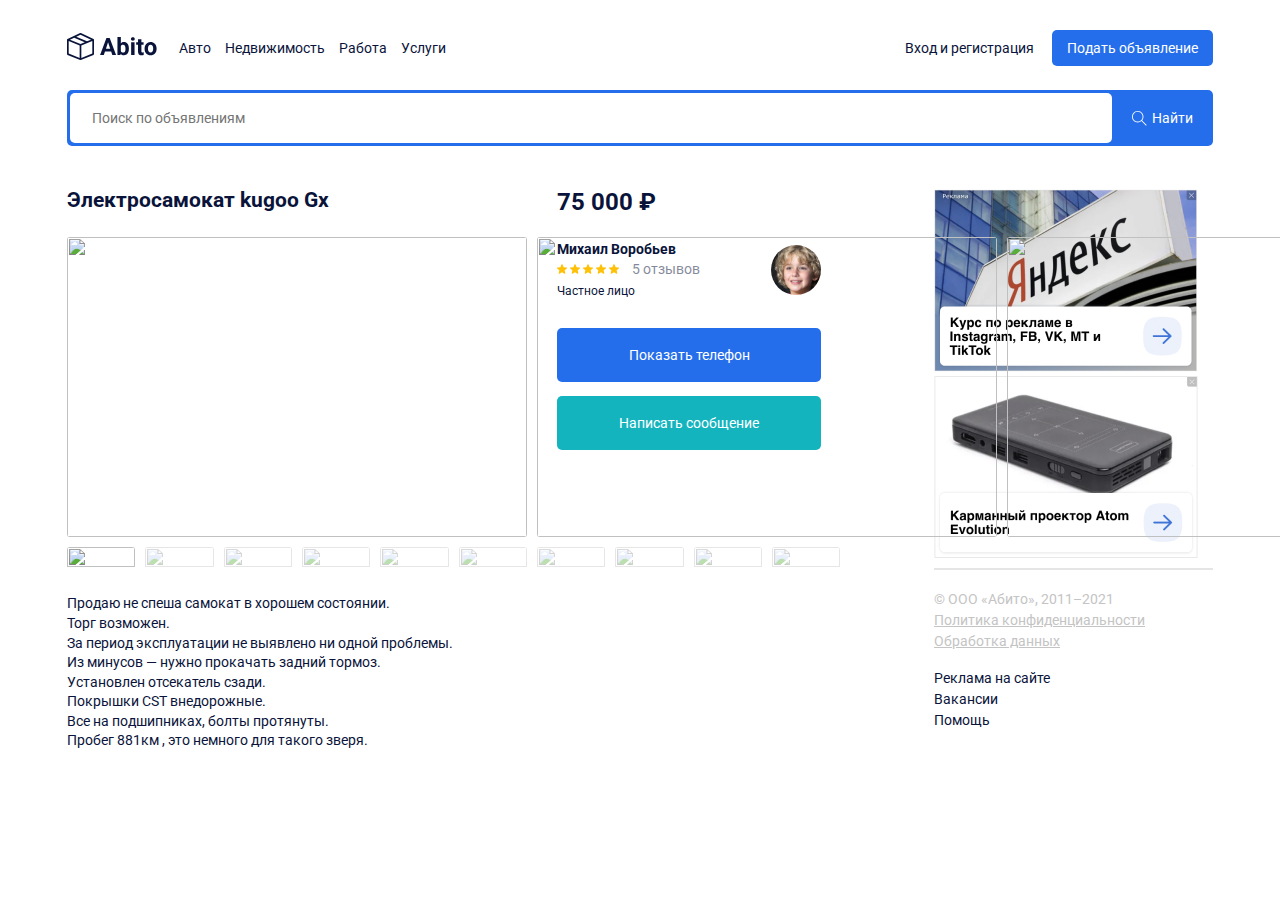
==== single.html @ 2404cf46 "made ads page" ====
<!DOCTYPE html>
<html lang="ru">
<head>
	<meta charset="UTF-8">
	<meta http-equiv="X-UA-Compatible" content="IE=edge">
	<meta name="viewport" content="width=device-width, initial-scale=1.0">
	<link rel="preconnect" href="https://fonts.googleapis.com">
	<link rel="preconnect" href="https://fonts.gstatic.com" crossorigin>
	<link href="https://fonts.googleapis.com/css2?family=Roboto:wght@400;700&display=swap" rel="stylesheet">
	<link rel="stylesheet" href="styles/normalize.css">
	<link rel="stylesheet" href="https://unpkg.com/swiper/swiper-bundle.min.css" />
	<link rel="stylesheet" href="styles/style.css">
	<title>Страница объявления</title>
</head>
<body>
	<header class="header container">
		<div class="navbar">
			<a href="/index.html" class="logo">
				<img src="img/logo.svg" alt="icon: logo" class="logo-image">
			</a>
			<nav class="navbar-menu">
				<ul class="menu">
					<li class="menu-item">
						<a href="#" class="menu-link">Авто</a>
					</li>
					<li class="menu-item">
						<a href="#" class="menu-link">Недвижимость</a>
					</li>
					<li class="menu-item">
						<a href="#" class="menu-link">Работа</a>
					</li>
					<li class="menu-item">
						<a href="#" class="menu-link">Услуги</a>
					</li>
				</ul>
			</nav>
			<div class="button-group">
				<a href="#" class="button button-link">
					Вход и регистрация
				</a>
				<a href="#" class="button button-primary">
					Подать объявление
				</a>
			</div>
			<!-- /.button-group -->
		</div>
		<!-- /.navbar -->
		<div class="search-panel">
			<input type="search" placeholder="Поиск по объявлениям" class="search-input">
			<button class="search-button">
				<svg class="search-icon" width="15" height="15" viewBox="0 0 15 15" fill="none" xmlns="http://www.w3.org/2000/svg">
					<path d="M14.6506 14.0012L10.0862 9.43675C10.9465 8.43352 11.4706 7.13293 11.4706 5.71058C11.4706 2.54822 8.89765 -0.0247192 5.7353 -0.0247192C4.20353 -0.0247192 2.76265 0.571751 1.67824 1.6544C0.595589 2.73793 -0.000881376 4.17881 9.77541e-07 5.71058C9.77541e-07 8.87293 2.57294 11.4459 5.7353 11.4459C7.15765 11.4459 8.45912 10.9218 9.46235 10.0615L14.0268 14.6259L14.6506 14.0012ZM5.7353 10.5635C3.06 10.5635 0.882354 8.38675 0.882354 5.71058C0.881472 4.41352 1.38618 3.19499 2.30294 2.2791C3.21882 1.36234 4.43824 0.857634 5.7353 0.857634C8.41059 0.857634 10.5882 3.0344 10.5882 5.71058C10.5882 8.38587 8.41059 10.5635 5.7353 10.5635Z" fill="white"/>
				</svg>					
				<span class="search-button-text">Найти</span>
			</button>
		</div>
		<!-- /.search-panel -->
	</header>
	<div class="page-content container">
		<main class="main main-single">
			<div class="content">
				<h2 class="page-title">Электросамокат kugoo Gx</h2>
				<div
					style="--swiper-navigation-color: #fff; --swiper-pagination-color: #fff"
					class="swiper-container mySwiper2"
				>
					<div class="swiper-wrapper">
						<div class="swiper-slide">
							<img src="https://swiperjs.com/demos/images/nature-1.jpg" />
						</div>
						<div class="swiper-slide">
							<img src="https://swiperjs.com/demos/images/nature-2.jpg" />
						</div>
						<div class="swiper-slide">
							<img src="https://swiperjs.com/demos/images/nature-3.jpg" />
						</div>
						<div class="swiper-slide">
							<img src="https://swiperjs.com/demos/images/nature-4.jpg" />
						</div>
						<div class="swiper-slide">
							<img src="https://swiperjs.com/demos/images/nature-5.jpg" />
						</div>
						<div class="swiper-slide">
							<img src="https://swiperjs.com/demos/images/nature-6.jpg" />
						</div>
						<div class="swiper-slide">
							<img src="https://swiperjs.com/demos/images/nature-7.jpg" />
						</div>
						<div class="swiper-slide">
							<img src="https://swiperjs.com/demos/images/nature-8.jpg" />
						</div>
						<div class="swiper-slide">
							<img src="https://swiperjs.com/demos/images/nature-9.jpg" />
						</div>
						<div class="swiper-slide">
							<img src="https://swiperjs.com/demos/images/nature-10.jpg" />
						</div>
					</div>
				</div>
				<div thumbsSlider="" class="swiper-container mySwiper">
					<div class="swiper-wrapper">
						<div class="swiper-slide">
							<img src="https://swiperjs.com/demos/images/nature-1.jpg" />
						</div>
						<div class="swiper-slide">
							<img src="https://swiperjs.com/demos/images/nature-2.jpg" />
						</div>
						<div class="swiper-slide">
							<img src="https://swiperjs.com/demos/images/nature-3.jpg" />
						</div>
						<div class="swiper-slide">
							<img src="https://swiperjs.com/demos/images/nature-4.jpg" />
						</div>
						<div class="swiper-slide">
							<img src="https://swiperjs.com/demos/images/nature-5.jpg" />
						</div>
						<div class="swiper-slide">
							<img src="https://swiperjs.com/demos/images/nature-6.jpg" />
						</div>
						<div class="swiper-slide">
							<img src="https://swiperjs.com/demos/images/nature-7.jpg" />
						</div>
						<div class="swiper-slide">
							<img src="https://swiperjs.com/demos/images/nature-8.jpg" />
						</div>
						<div class="swiper-slide">
							<img src="https://swiperjs.com/demos/images/nature-9.jpg" />
						</div>
						<div class="swiper-slide">
							<img src="https://swiperjs.com/demos/images/nature-10.jpg" />
						</div>
					</div>
				</div>
				<div class="content-text">
					<p>
						Продаю не спеша самокат в хорошем состоянии.<br>
						Торг возможен. <br>
						За период эксплуатации не выявлено ни одной проблемы.<br>
						Из минусов — нужно прокачать задний тормоз. <br>
						Установлен отсекатель сзади. <br>
						Покрышки CST внедорожные. <br>
						Все на подшипниках, болты протянуты. <br>
						Пробег 881км , это немного для такого зверя.<br>
					</p>
				</div>
			</div>
			<div class="author">
				<strong class="single-price">75 000 ₽</strong>
				<div class="author-wrapper">
					<div class="author-info">
						<span class="author-name">Михаил Воробьев</span>
						<div class="rating">
							<svg width="10" height="10" viewBox="0 0 10 10" fill="none" xmlns="http://www.w3.org/2000/svg">
								<path d="M9.97393 3.83595C9.90847 3.63346 9.72887 3.48965 9.51639 3.4705L6.63011 3.20842L5.4888 0.537072C5.40465 0.341297 5.21299 0.214569 5.00005 0.214569C4.78711 0.214569 4.59545 0.341297 4.5113 0.53753L3.36999 3.20842L0.483257 3.4705C0.271154 3.4901 0.0920116 3.63346 0.0261682 3.83595C-0.0396751 4.03844 0.0211327 4.26054 0.181583 4.40054L2.36326 6.31389L1.71994 9.14775C1.67286 9.35612 1.75374 9.5715 1.92662 9.69647C2.01955 9.76361 2.12827 9.79779 2.23791 9.79779C2.33244 9.79779 2.42621 9.77231 2.51036 9.72195L5.00005 8.23396L7.48882 9.72195C7.67094 9.83152 7.90052 9.82152 8.07302 9.69647C8.24598 9.57112 8.32678 9.35566 8.27971 9.14775L7.63638 6.31389L9.81806 4.40093C9.97851 4.26054 10.0398 4.03882 9.97393 3.83595Z" fill="#FFC107"/>
							</svg>
							<svg width="10" height="10" viewBox="0 0 10 10" fill="none" xmlns="http://www.w3.org/2000/svg">
								<path d="M9.97393 3.83595C9.90847 3.63346 9.72887 3.48965 9.51639 3.4705L6.63011 3.20842L5.4888 0.537072C5.40465 0.341297 5.21299 0.214569 5.00005 0.214569C4.78711 0.214569 4.59545 0.341297 4.5113 0.53753L3.36999 3.20842L0.483257 3.4705C0.271154 3.4901 0.0920116 3.63346 0.0261682 3.83595C-0.0396751 4.03844 0.0211327 4.26054 0.181583 4.40054L2.36326 6.31389L1.71994 9.14775C1.67286 9.35612 1.75374 9.5715 1.92662 9.69647C2.01955 9.76361 2.12827 9.79779 2.23791 9.79779C2.33244 9.79779 2.42621 9.77231 2.51036 9.72195L5.00005 8.23396L7.48882 9.72195C7.67094 9.83152 7.90052 9.82152 8.07302 9.69647C8.24598 9.57112 8.32678 9.35566 8.27971 9.14775L7.63638 6.31389L9.81806 4.40093C9.97851 4.26054 10.0398 4.03882 9.97393 3.83595Z" fill="#FFC107"/>
							</svg>
							<svg width="10" height="10" viewBox="0 0 10 10" fill="none" xmlns="http://www.w3.org/2000/svg">
								<path d="M9.97393 3.83595C9.90847 3.63346 9.72887 3.48965 9.51639 3.4705L6.63011 3.20842L5.4888 0.537072C5.40465 0.341297 5.21299 0.214569 5.00005 0.214569C4.78711 0.214569 4.59545 0.341297 4.5113 0.53753L3.36999 3.20842L0.483257 3.4705C0.271154 3.4901 0.0920116 3.63346 0.0261682 3.83595C-0.0396751 4.03844 0.0211327 4.26054 0.181583 4.40054L2.36326 6.31389L1.71994 9.14775C1.67286 9.35612 1.75374 9.5715 1.92662 9.69647C2.01955 9.76361 2.12827 9.79779 2.23791 9.79779C2.33244 9.79779 2.42621 9.77231 2.51036 9.72195L5.00005 8.23396L7.48882 9.72195C7.67094 9.83152 7.90052 9.82152 8.07302 9.69647C8.24598 9.57112 8.32678 9.35566 8.27971 9.14775L7.63638 6.31389L9.81806 4.40093C9.97851 4.26054 10.0398 4.03882 9.97393 3.83595Z" fill="#FFC107"/>
							</svg>
							<svg width="10" height="10" viewBox="0 0 10 10" fill="none" xmlns="http://www.w3.org/2000/svg">
								<path d="M9.97393 3.83595C9.90847 3.63346 9.72887 3.48965 9.51639 3.4705L6.63011 3.20842L5.4888 0.537072C5.40465 0.341297 5.21299 0.214569 5.00005 0.214569C4.78711 0.214569 4.59545 0.341297 4.5113 0.53753L3.36999 3.20842L0.483257 3.4705C0.271154 3.4901 0.0920116 3.63346 0.0261682 3.83595C-0.0396751 4.03844 0.0211327 4.26054 0.181583 4.40054L2.36326 6.31389L1.71994 9.14775C1.67286 9.35612 1.75374 9.5715 1.92662 9.69647C2.01955 9.76361 2.12827 9.79779 2.23791 9.79779C2.33244 9.79779 2.42621 9.77231 2.51036 9.72195L5.00005 8.23396L7.48882 9.72195C7.67094 9.83152 7.90052 9.82152 8.07302 9.69647C8.24598 9.57112 8.32678 9.35566 8.27971 9.14775L7.63638 6.31389L9.81806 4.40093C9.97851 4.26054 10.0398 4.03882 9.97393 3.83595Z" fill="#FFC107"/>
							</svg>
							<svg width="10" height="10" viewBox="0 0 10 10" fill="none" xmlns="http://www.w3.org/2000/svg">
								<path d="M9.97393 3.83595C9.90847 3.63346 9.72887 3.48965 9.51639 3.4705L6.63011 3.20842L5.4888 0.537072C5.40465 0.341297 5.21299 0.214569 5.00005 0.214569C4.78711 0.214569 4.59545 0.341297 4.5113 0.53753L3.36999 3.20842L0.483257 3.4705C0.271154 3.4901 0.0920116 3.63346 0.0261682 3.83595C-0.0396751 4.03844 0.0211327 4.26054 0.181583 4.40054L2.36326 6.31389L1.71994 9.14775C1.67286 9.35612 1.75374 9.5715 1.92662 9.69647C2.01955 9.76361 2.12827 9.79779 2.23791 9.79779C2.33244 9.79779 2.42621 9.77231 2.51036 9.72195L5.00005 8.23396L7.48882 9.72195C7.67094 9.83152 7.90052 9.82152 8.07302 9.69647C8.24598 9.57112 8.32678 9.35566 8.27971 9.14775L7.63638 6.31389L9.81806 4.40093C9.97851 4.26054 10.0398 4.03882 9.97393 3.83595Z" fill="#FFC107"/>
							</svg>	
							<span class="rating-counter">5 отзывов</span>
						</div>
						<span class="authot-status">Частное лицо</span>
					</div>
					<img src="img/avatar.jpg" alt="avatar" class="author-avatar">
				</div>
				<div class="button-group">
					<button class="button button-block button-primary">Показать телефон</button>
					<button class="button button-block button-success">Написать сообщение</button>
				</div>
			</div>
		</main>
		<!-- /.main -->
		<aside class="side-bar">
			<a href="#">
				<img src="img/banner-1.jpg" alt="promo">
			</a>
			<a href="#">
				<img src="img/banner-2.jpg" alt="promo">
			</a>
			<hr color="#E5E5E5">
			<footer class="footer">
				<p class="footer-text">© ООО «Абито», 2011–2021</p>
				<ul class="footer-menu">
					<li class="footer-menu-item">
						<a href="#" class="footer-text">Политика конфиденциальности</a>
					</li>
					<li class="footer-menu-item">
						<a href="#" class="footer-text">Обработка данных</a>
					</li>
				</ul>
				<ul class="footer-menu">
					<li class="footer-menu-item">
						<a href="#" class="footer-link">Реклама на сайте</a>
					</li>
					<li class="footer-menu-item">
						<a href="#" class="footer-link">Вакансии</a>
					</li>
					<li class="footer-menu-item">
						<a href="#" class="footer-link">Помощь</a>
					</li>
				</ul>
			</footer>
		</aside>
		<!-- /.side-bar -->
	</div>
	<!-- /.page-content -->
	<script src="https://unpkg.com/swiper/swiper-bundle.min.js"></script>
	<script src="js/main.js"></script>
</body>
</html>
---- styles/style.css ----
body {
	font-family: 'Roboto', sans-serif;
	font-size: 14px;
	color: #0A143A;
}
.container {
	max-width: 1146px;
	margin: auto;
}
.header {
	padding-top: 30px;
	padding-bottom: 30px;
	margin-bottom: 12px;
}
.navbar {
	display: flex;
	align-items: center;
	justify-content: space-between;
	margin-bottom: 24px;
}
.navbar-menu {
	margin-right: auto;
}
.menu {
	list-style: none;
	margin: 0;
	padding-left: 22px;
	padding-right: 22px;
	display: flex;
}
.menu-item:not(:last-child) {
	margin-right: 14px;
}
.menu-link {
	text-decoration: none;
	color: inherit;
}
.button {
	padding: 10px 15px;
	text-decoration: none;
	display: inline-block;
	cursor: pointer;
}
.button-link {
	color: inherit;
}
.button-primary {
	background: #256EEB;
	border-radius: 5px;
	color: white;
}
.search-panel {
	display: flex;
	height: 50px;
	background: #256EEB;
	border-radius: 5px;
	padding: 3px;
}
.search-input {
	outline: none;
	flex-grow: 1;
	border: 0;
	background: #fff;
	border-radius: 5px;
	padding-left: 22px;
	padding-right: 22px;
}
.search-button{
	background: #256EEB;
	border: 0;
	color: white;
	padding-left: 20px;
	padding-right: 17px;
	display: flex;
	align-items: center;
}
.search-button-text{
	margin-left: 5px;
}
.page-content {
	display: grid;
	grid-template-columns: 9fr 3fr;
	grid-column-gap: 30px;
}
.card-image {
	border-radius: 10px;
	width: 264px;
	height: 178px;
	object-fit: cover;
}
.cards {
	display: flex;
	flex-wrap: wrap;
}
.card {
	margin-bottom: 20px;
}
.card:not(:nth-child(3n)) {
	margin-right: 20px;
}
.card-title {
	max-width: 195px;
	font-size: 16px;
	line-height: 19px;
	color: #256EEB;
	margin-top: 12px;
	margin-bottom: 5px;
}
.card-header {
	display: flex;
	justify-content: space-between;
	align-items: center;
}
.card-link {
	text-decoration: none;
}
.like {
	background-color: white;
	border: 0;
	cursor: pointer;
	margin-left: 15px;
}
.card-price {
	display: block;
	font-size: 16px;
	line-height: 19px;
	margin-bottom: 10px;
}
.card-text {
	font-size: 14px;
	line-height: 16px;
	color: #C4C4C4;
	margin-top: 0;
	margin-bottom: 4px;
}
.side-bar .page-title {
	font-size: 18px;
	line-height: 21px;
}
.service {
	margin-bottom: 25px;
}
.service-title {
	font-weight: bold;
	font-size: 14px;
	line-height: 16px;
	color: #0A143A;
	margin-top: 7px;
	margin-bottom: 5px;
}
.service-text {
	font-size: 14px;
	line-height: 16px;
	max-width: 230px;
}
.footer-text {
	display: inline-block;
	font-size: 14px;
	line-height: 16px;
	color: #C4C4C4;
	margin-bottom: 5px;
}
.footer-menu {
	margin: 0;
	padding: 0;
	list-style: none;
	margin-bottom: 16px;
}
.footer-link {
	display: inline-block;
	margin-bottom: 5px;
	color: inherit;
	text-decoration: none;
}
.content {
	max-width: 460px;
	margin-right: 30px;
}
.main-single {
	display: flex;
	align-items: flex-start;
}
.swiper-image {
	width: 100%;
	border-radius: 10px;
}
.swiper-container {
	width: 100%;
	height: 300px;
	margin-left: auto;
	margin-right: auto;
}

.swiper-slide {
	background-size: cover;
	background-position: center;
}

.mySwiper2 {
	width: 100%;
	border-radius: 10px;
}

.mySwiper {
	height: 20%;
	box-sizing: border-box;
	padding: 10px 0;
}

.mySwiper .swiper-slide {
	width: 25%;
	height: 100%;
	opacity: 0.4;
	border-radius: 10px;
}

.mySwiper .swiper-slide-thumb-active {
	opacity: 1;
}

.swiper-slide img {
	display: block;
	width: 100%;
	height: 100%;
	object-fit: cover;
	border-radius: 3px;
}
.content-text {
	font-size: 14px;
	line-height: 140%;
	color: inherit;
}
.single-price {
	font-weight: bold;
	font-size: 24px;
	line-height: 28px;
	margin-top: 0;
	margin-bottom: 25px;
	display: block;
}
.page-title {
	margin-top: 0;
	margin-bottom: 25px;
}
.author {
	min-width: 264px;
}
.author-wrapper {
	display: flex;
	align-items: center;
	justify-content: space-between;
	margin-top: 25px;
	margin-bottom: 30px;
}
.author-avatar {
	width: 50px;
	height: 50px;
	object-fit: cover;
	border-radius: 50%;
}
.author-name {
	font-weight: bold;
	font-size: 14px;
	line-height: 16px;
	display: block;
	margin-bottom: 4px;
}
.authot-status {
	font-size: 12px;
	line-height: 14px;
}
.rating {
	margin-bottom: 5px;
}
.rating-counter {
	margin-left: 10px;
	opacity: 0.5;
}
.button-block {
	border: 0;
	display: block;
	width: 100%;
	height: 54px;
	margin-bottom: 14px;
}
.button-success {
	color: white;
	border-radius: 5px;
	background: #14B4BE;
}
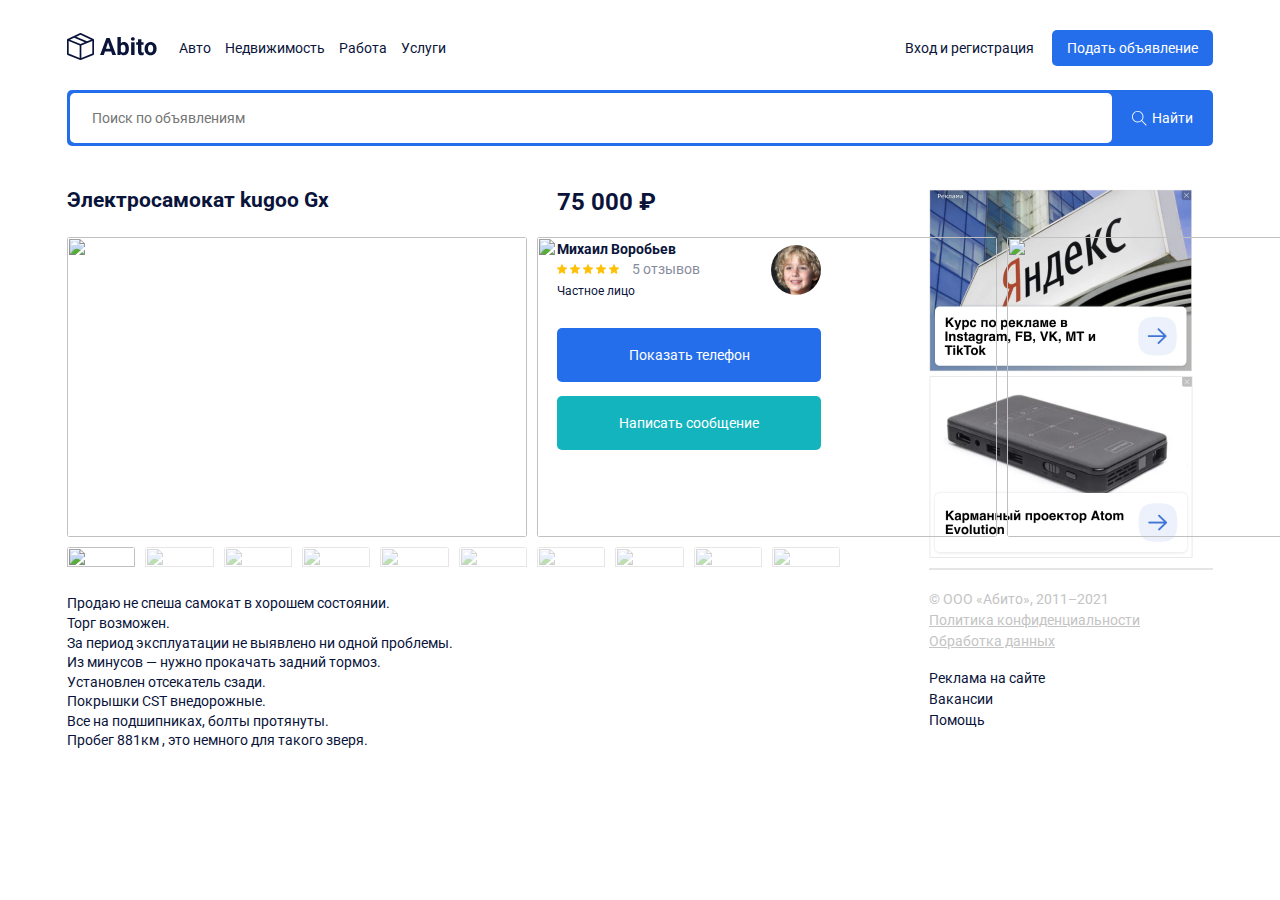
==== commit 41860435: "added responsive main page" ====
--- a/single.html
+++ b/single.html
@@ -18,29 +18,36 @@
 			<a href="/index.html" class="logo">
 				<img src="img/logo.svg" alt="icon: logo" class="logo-image">
 			</a>
-			<nav class="navbar-menu">
-				<ul class="menu">
-					<li class="menu-item">
-						<a href="#" class="menu-link">Авто</a>
-					</li>
-					<li class="menu-item">
-						<a href="#" class="menu-link">Недвижимость</a>
-					</li>
-					<li class="menu-item">
-						<a href="#" class="menu-link">Работа</a>
-					</li>
-					<li class="menu-item">
-						<a href="#" class="menu-link">Услуги</a>
-					</li>
-				</ul>
-			</nav>
-			<div class="button-group">
-				<a href="#" class="button button-link">
-					Вход и регистрация
-				</a>
-				<a href="#" class="button button-primary">
-					Подать объявление
-				</a>
+			<div class="navbar-panel">
+				<button class="close-menu">
+					<svg width="16" height="16" viewBox="0 0 16 16" fill="none" xmlns="http://www.w3.org/2000/svg">
+						<path d="M1 15L15 1M15 15L1 1" stroke="black"/>
+					</svg>
+				</button>
+				<nav class="navbar-menu">
+					<ul class="menu">
+						<li class="menu-item">
+							<a href="#" class="menu-link">Авто</a>
+						</li>
+						<li class="menu-item">
+							<a href="#" class="menu-link">Недвижимость</a>
+						</li>
+						<li class="menu-item">
+							<a href="#" class="menu-link">Работа</a>
+						</li>
+						<li class="menu-item">
+							<a href="#" class="menu-link">Услуги</a>
+						</li>
+					</ul>
+				</nav>
+				<div class="button-group">
+					<a href="#" class="button button-link">
+						Вход и регистрация
+					</a>
+					<a href="#" class="button button-primary">
+						Подать объявление
+					</a>
+				</div>
 			</div>
 			<!-- /.button-group -->
 		</div>
--- a/styles/style.css
+++ b/styles/style.css
@@ -17,6 +17,11 @@
 	align-items: center;
 	justify-content: space-between;
 	margin-bottom: 24px;
+}
+.navbar-panel {
+	flex-grow: 1;
+	display: flex;
+	align-items: center;
 }
 .navbar-menu {
 	margin-right: auto;
@@ -80,7 +85,7 @@
 .page-content {
 	display: grid;
 	grid-template-columns: 9fr 3fr;
-	grid-column-gap: 30px;
+	grid-column-gap: 10px;
 }
 .card-image {
 	border-radius: 10px;
@@ -94,8 +99,6 @@
 }
 .card {
 	margin-bottom: 20px;
-}
-.card:not(:nth-child(3n)) {
 	margin-right: 20px;
 }
 .card-title {
@@ -287,4 +290,109 @@
 	color: white;
 	border-radius: 5px;
 	background: #14B4BE;
+}
+.menu-button {
+	background: white;
+	border: 0;
+	cursor: pointer;
+	display: none;
+}
+.close-menu {
+	display: none;
+}
+@media (max-width: 1200px) {
+	.container {
+		max-width: 960px;
+	}
+	.card {
+		width: 45%;
+	}
+	.card-image {
+		width: 100%;
+		height: 200px;
+	}
+}
+@media (max-width: 992px) {
+	.container {
+		max-width: 740px;
+	}
+	.card-image {
+		height: 150px;
+	}
+}
+@media (max-width: 768px) {
+	.container {
+		max-width: 560px;
+	}
+	.card {
+		width: 100%;
+	}
+	.page-content {
+		grid-template-columns: 8fr 4fr;
+	}
+	.menu-button {
+		display: block;
+	}
+	.navbar-panel {
+		position: fixed;
+		right: 0;
+		top: 0;
+		width: 100%;
+		height: 100%;
+		background: #fff;
+		z-index: 10;
+		flex-direction: column;
+		align-items: center;
+		justify-content: center;
+		transition: transform 0.2s, opacity 0.2s;
+		transform: translateX(-100%);
+		opacity: 0;
+	}
+	.is-open {
+		transform: translateX(0%);
+		opacity: 1;
+	}
+	.close-menu {
+		display: block;
+		border: 0;
+		background: white;
+		position: fixed;
+		right: 30px;
+		top: 30px;
+		cursor: pointer;
+	}
+	.navbar-menu {
+		margin-left: auto;
+		margin-bottom: 20px;
+	}
+	.menu {
+		flex-direction: column;
+		align-items: center;
+		justify-content: center;
+	}
+	.menu-item:not(:last-child) {
+		margin-right: 0;
+		margin-bottom: 10px;
+	}
+	.button-group {
+		display: flex;
+		flex-direction: column;
+	}
+}
+@media (max-width: 576px) {
+	.container {
+		max-width: 90%;
+	}
+	.search-button-text {
+		display: none;
+	}
+	.page-content {
+		grid-template-columns: 12fr;
+	}
+	.card-image {
+		height: 250px;
+	}
+	.card {
+		margin-right: 0;
+	}
 }